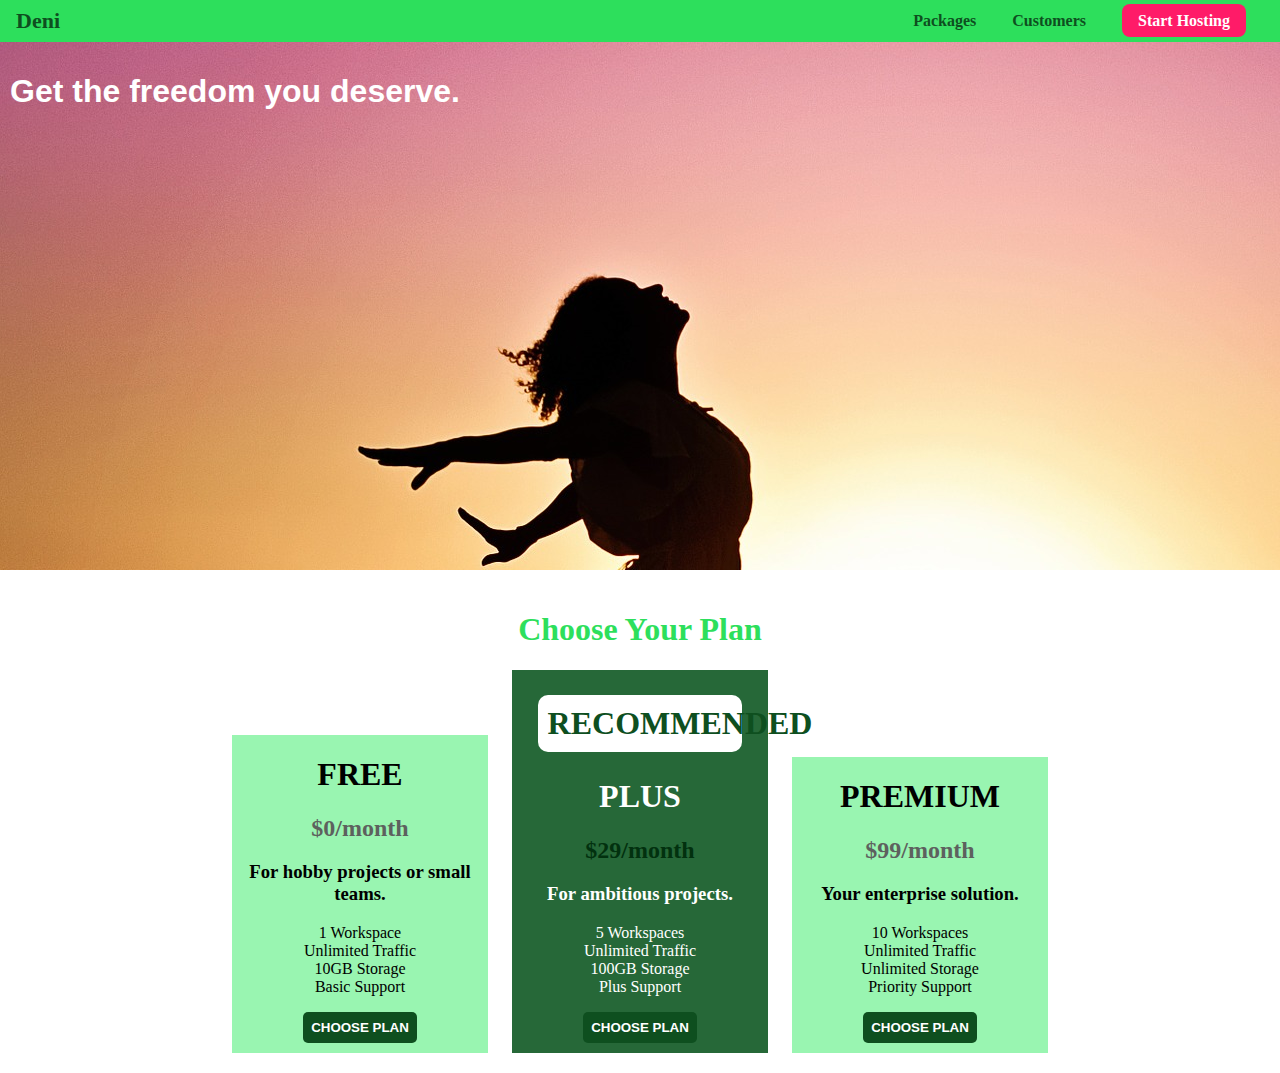
==== index.html @ abee6da7 "Plans style - Deni way" ====
<!DOCTYPE html>
<html lang="en">

<head>
    <meta charset="UTF-8">
    <meta name="viewport" content="width=device-width, initial-scale=1.0">
    <title>Deni</title>
    <link rel="shortcut icon" href="favicon.png">
    <link rel="stylesheet" href="main.css">
</head>

<body>
    <header class="main-header">
        <div>
            <a class="main-header__brand" href="#">Deni</a>
        </div>
        <nav class="main-nav">
            <ul class="main-nav__items">
                <li class="main-nav__item"><a href="#">Packages</a></li>
                <li class="main-nav__item"><a href="#">Customers</a></li>
                <li class="main-nav__item main-nav__item--cta"><a href="#">Start Hosting</a></li>
            </ul>
        </nav>
    </header>
    <main>
        <section id="product-overview">
            <h1>Get the freedom you deserve.</h1>
        </section>
        <section id="plans">
            <h1 class="section-title">Choose Your Plan</h1>
            <div>
                <article>
                    <h1>FREE</h1>
                    <h2>$0/month</h2>
                    <h3>For hobby projects or small teams.</h3>
                    <ul>
                        <li>1 Workspace</li>
                        <li>Unlimited Traffic</li>
                        <li>10GB Storage</li>
                        <li>Basic Support</li>
                    </ul>
                    <div>
                        <button>CHOOSE PLAN</button>
                    </div>
                </article>
                <article class="recommended">
                    <h1>RECOMMENDED</h1>
                    <h1>PLUS</h1>
                    <h2>$29/month</h2>
                    <h3>For ambitious projects.</h3>
                    <ul>
                        <li>5 Workspaces</li>
                        <li>Unlimited Traffic</li>
                        <li>100GB Storage</li>
                        <li>Plus Support</li>
                    </ul>
                    <div>
                        <button>CHOOSE PLAN</button>
                    </div>
                </article>
                <article>
                    <h1>PREMIUM</h1>
                    <h2>$99/month</h2>
                    <h3>Your enterprise solution.</h3>
                    <ul>
                        <li>10 Workspaces</li>
                        <li>Unlimited Traffic</li>
                        <li>Unlimited Storage</li>
                        <li>Priority Support</li>
                    </ul>
                    <div>
                        <button>CHOOSE PLAN</button>
                    </div>
                </article>
            </div>
        </section>
</body>
</html>
---- main.css ----
* {
    box-sizing: border-box;
}

body {
    margin: 0;
}

#product-overview {
    background: url("freedom.jpg");
    width: 100%;
    height: 528px;
    padding: 10px;   
}

.section-title {
    color: #2ddf5c;
    text-align: center;
}

#product-overview h1 {
    color: white;
    font-family: 'Anton', sans-serif;
}

/* header */

.main-header {
    width: 100%;
    background-color: #2ddf5c;
    padding: 8px 16px;
}

.main-header > div {
    display: inline-block;
    vertical-align: middle;
}
 
.main-header__brand {
    text-decoration: none;
    color: #0e4f1f;
    font-weight: bold;
    font-size: 22px;
}

.main-nav {
    display: inline-block;
    width: calc(100% - 50px);
    text-align: right;
    vertical-align: middle;
}

.main-nav__items {
    margin: 0;
    padding: 0;
    list-style: none;
}


.main-nav__item {
    display: inline-block;
    margin: 0 16px;
}

.main-nav__item > a {
    text-decoration: none;
    color: #0e4f1f;
    font-weight: bold;
    padding: 3px 0;
}

.main-nav__item > a:hover {
    color: white;
    border-bottom: 5px solid white;
}

.main-nav__item--cta > a {
    color: white;
    background: #ff1b68;
    padding: 8px 16px;
    border-radius: 8px;
}

.main-nav__item--cta > a:active, .main-nav__item--cta > a:hover {
    color: #ff1b68;
    background: white;
    border: none;
}

/* plans */

#plans {
    padding: 20px 0;
}
#plans > div {
    text-align: center;
}

#plans article {
    width: 20%;
    display: inline-block;
    margin: 0 10px;
    background-color: #99f5b1;
    text-align: center;
    color: black;
}

#plans ul {
    padding: 0;
}

#plans li {
    list-style: none;
}

#plans h2 {
    color: #5d615e;
}

#plans button {
    margin-bottom: 10px;
    border-radius: 5px;
    border: none;
    font-weight: bold;
    padding: 8px;
    color: white;
    background-color: #0e4f1f;
}

#plans .recommended {
    background: #266838;
    color: white;
}

#plans .recommended h2 { 
    color: #02310f;
}

.recommended h1 {
    color: white;
}

.recommended h1:first-child {
    background: white;
    width: 80%;
    margin: 10%;
    padding: 10px;
    border-radius: 10px;
    color: #0e4f1f;
}
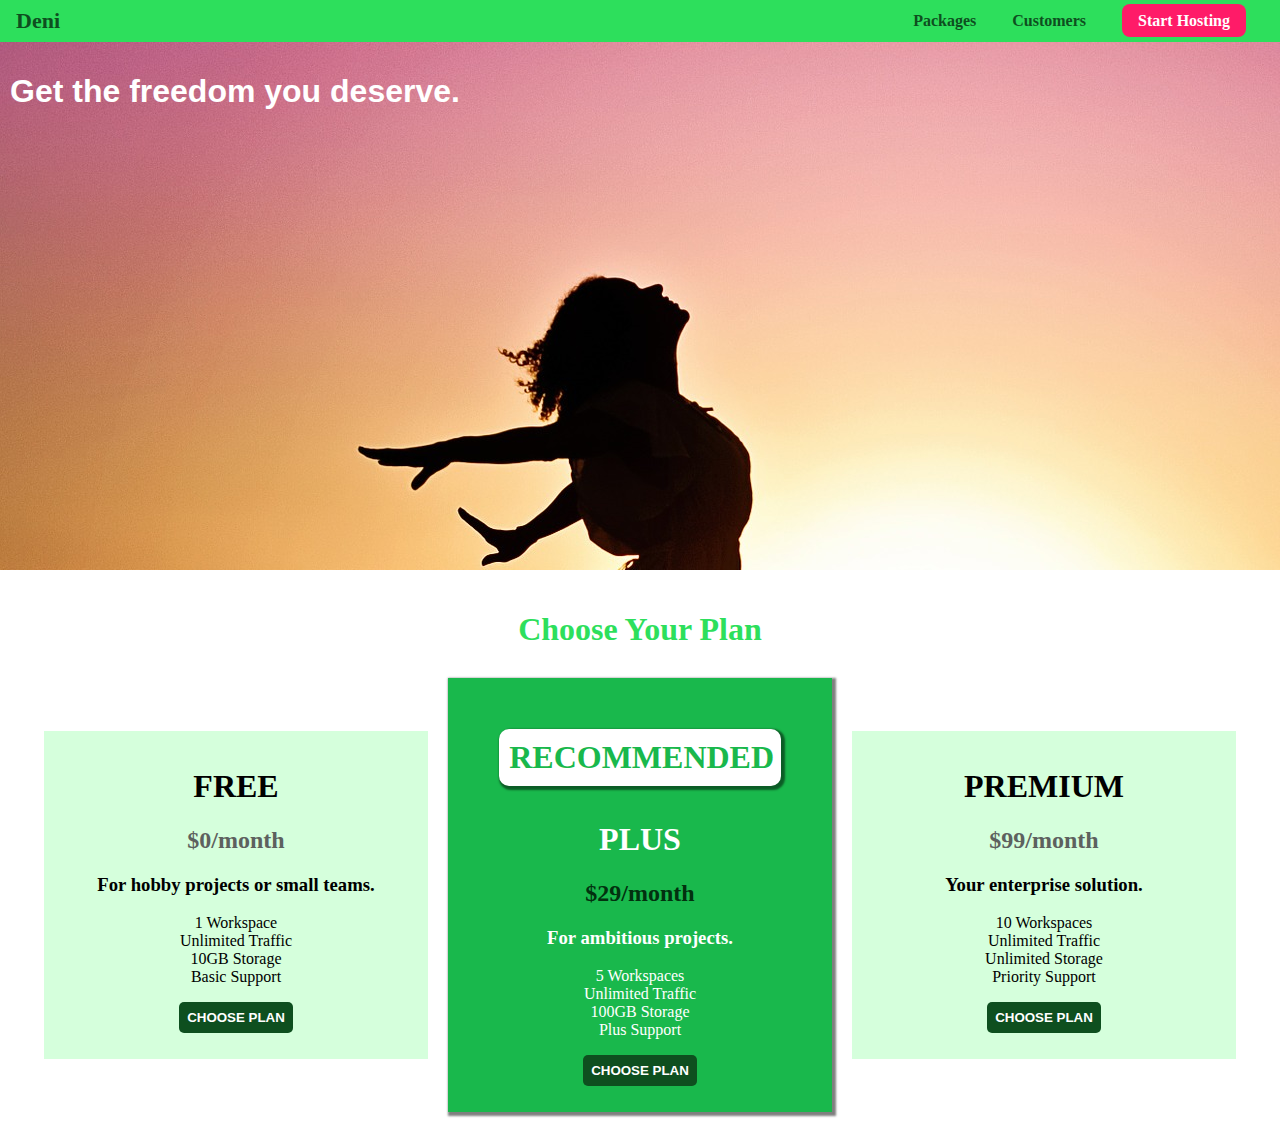
==== commit e9826108: "Modified plans further" ====
--- a/index.html
+++ b/index.html
@@ -29,7 +29,7 @@
         <section id="plans">
             <h1 class="section-title">Choose Your Plan</h1>
             <div>
-                <article>
+                <article class="plan">
                     <h1>FREE</h1>
                     <h2>$0/month</h2>
                     <h3>For hobby projects or small teams.</h3>
@@ -43,8 +43,8 @@
                         <button>CHOOSE PLAN</button>
                     </div>
                 </article>
-                <article class="recommended">
-                    <h1>RECOMMENDED</h1>
+                <article class="plan plan--highlighted">
+                    <h1 class="plan__annotated">RECOMMENDED</h1>
                     <h1>PLUS</h1>
                     <h2>$29/month</h2>
                     <h3>For ambitious projects.</h3>
@@ -58,7 +58,7 @@
                         <button>CHOOSE PLAN</button>
                     </div>
                 </article>
-                <article>
+                <article class="plan">
                     <h1>PREMIUM</h1>
                     <h2>$99/month</h2>
                     <h3>Your enterprise solution.</h3>
--- a/main.css
+++ b/main.css
@@ -11,11 +11,6 @@
     width: 100%;
     height: 528px;
     padding: 10px;   
-}
-
-.section-title {
-    color: #2ddf5c;
-    text-align: center;
 }
 
 #product-overview h1 {
@@ -89,6 +84,11 @@
 
 /* plans */
 
+.section-title {
+    color: #2ddf5c;
+    text-align: center;
+}
+
 #plans {
     padding: 20px 0;
 }
@@ -96,28 +96,30 @@
     text-align: center;
 }
 
-#plans article {
-    width: 20%;
+.plan {
+    width: 30%;
     display: inline-block;
-    margin: 0 10px;
-    background-color: #99f5b1;
+    margin: 8px;
+    padding: 16px;
+    background-color: #d5ffdc;
     text-align: center;
     color: black;
+    vertical-align: middle;
 }
 
-#plans ul {
+.plan ul {
     padding: 0;
 }
 
-#plans li {
+.plan li {
     list-style: none;
 }
 
-#plans h2 {
+.plan h2 {
     color: #5d615e;
 }
 
-#plans button {
+.plan button {
     margin-bottom: 10px;
     border-radius: 5px;
     border: none;
@@ -125,27 +127,36 @@
     padding: 8px;
     color: white;
     background-color: #0e4f1f;
+    font-weight: bold;
+    cursor: pointer;
 }
 
-#plans .recommended {
-    background: #266838;
+.plan button:hover, .plan button:active {
+    color: #0e4f1f;
+    background-color: white;
+}
+
+.plan--highlighted {
+    background: #19b84c;
+    color: white;
+    box-shadow: 2px 2px 2px 2px rgb(0, 0, 0, 0.5);
+}
+
+.plan--highlighted h2 { 
+    color: #02310f;
+}
+
+.plan--highlighted h1 {
     color: white;
 }
 
-#plans .recommended h2 { 
-    color: #02310f;
-}
-
-.recommended h1 {
-    color: white;
-}
-
-.recommended h1:first-child {
+h1.plan__annotated {
     background: white;
     width: 80%;
     margin: 10%;
     padding: 10px;
     border-radius: 10px;
-    color: #0e4f1f;
+    color: #19b84c;
+    box-shadow: 2px 2px 2px 2px rgb(0, 0, 0, 0.5);
 }
 
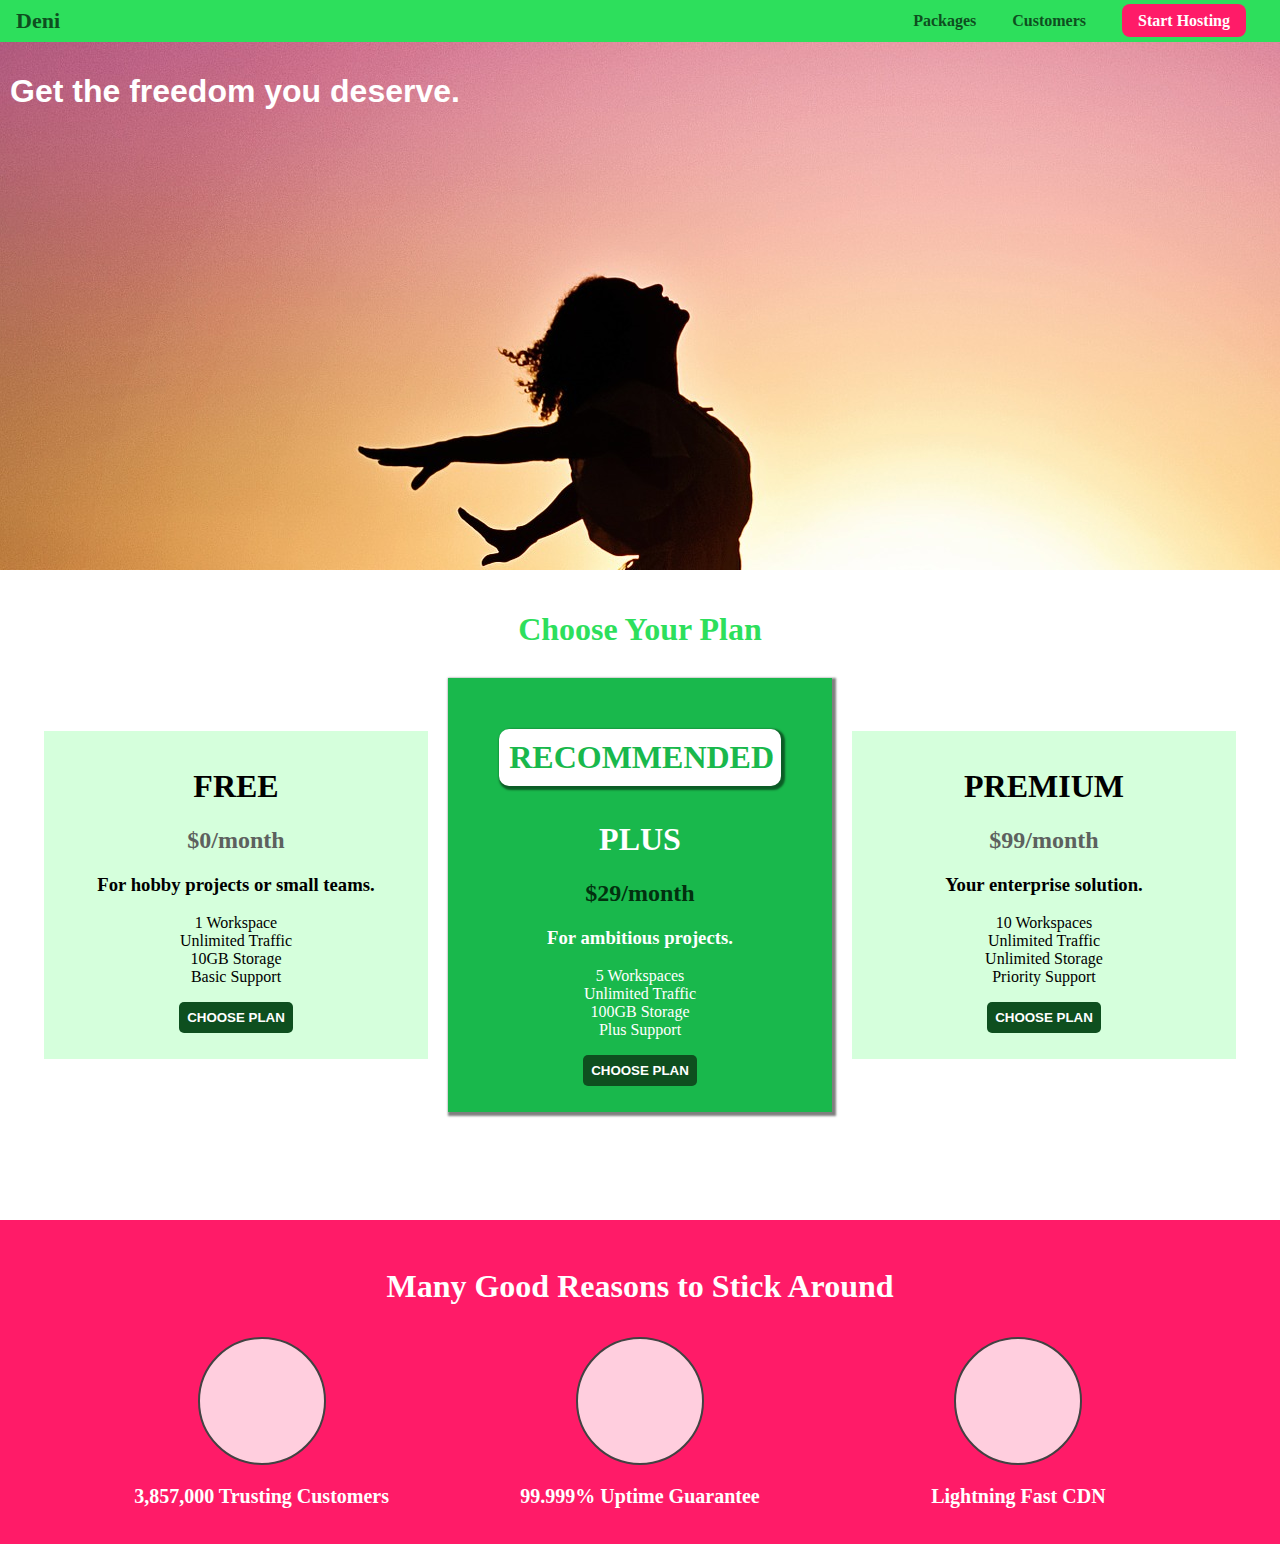
==== commit 64fa4a88: "Added key features" ====
--- a/index.html
+++ b/index.html
@@ -74,5 +74,29 @@
                 </article>
             </div>
         </section>
+        <section id="key-features">
+            <h1 class="section-title">Many Good Reasons to Stick Around</h1>
+            <ul class="key-features__list">
+                <li>
+                    <div class="key-features__image">
+
+                    </div>
+                    <p class="key-features__description">3,857,000 Trusting Customers</p>
+                </li>
+                <li>
+                    <div class="key-features__image">
+
+                    </div>
+                    <p class="key-features__description">99.999% Uptime Guarantee</p>
+                </li>
+                <li>
+                    <div class="key-features__image">
+
+                    </div>
+                    <p class="key-features__description">Lightning Fast CDN</p>
+                </li>
+            </ul>
+        </section>
+    </main>
 </body>
 </html>--- a/main.css
+++ b/main.css
@@ -160,3 +160,45 @@
     box-shadow: 2px 2px 2px 2px rgb(0, 0, 0, 0.5);
 }
 
+
+/* key features */
+
+#key-features {
+    background: #ff1b68;
+    margin-top: 80px;
+    padding: 16px;
+    vertical-align: top;
+}
+
+#key-features .section-title {
+    color: white;
+    margin: 32px;
+}
+
+.key-features__list {
+    list-style: none;
+    margin: 0;
+    padding: 0;
+    text-align: center;
+}
+
+.key-features__list li {
+    width: 30%;
+    display: inline-block;
+}
+
+.key-features__description {
+    color: white;
+    font-weight: bold;
+    text-align: center;
+    font-size: 20px;
+}
+
+.key-features__image {
+    width: 128px;
+    height: 128px;
+    background-color: #ffcede;
+    border: 2px solid #424242;
+    border-radius: 50%;
+    margin: auto;
+}
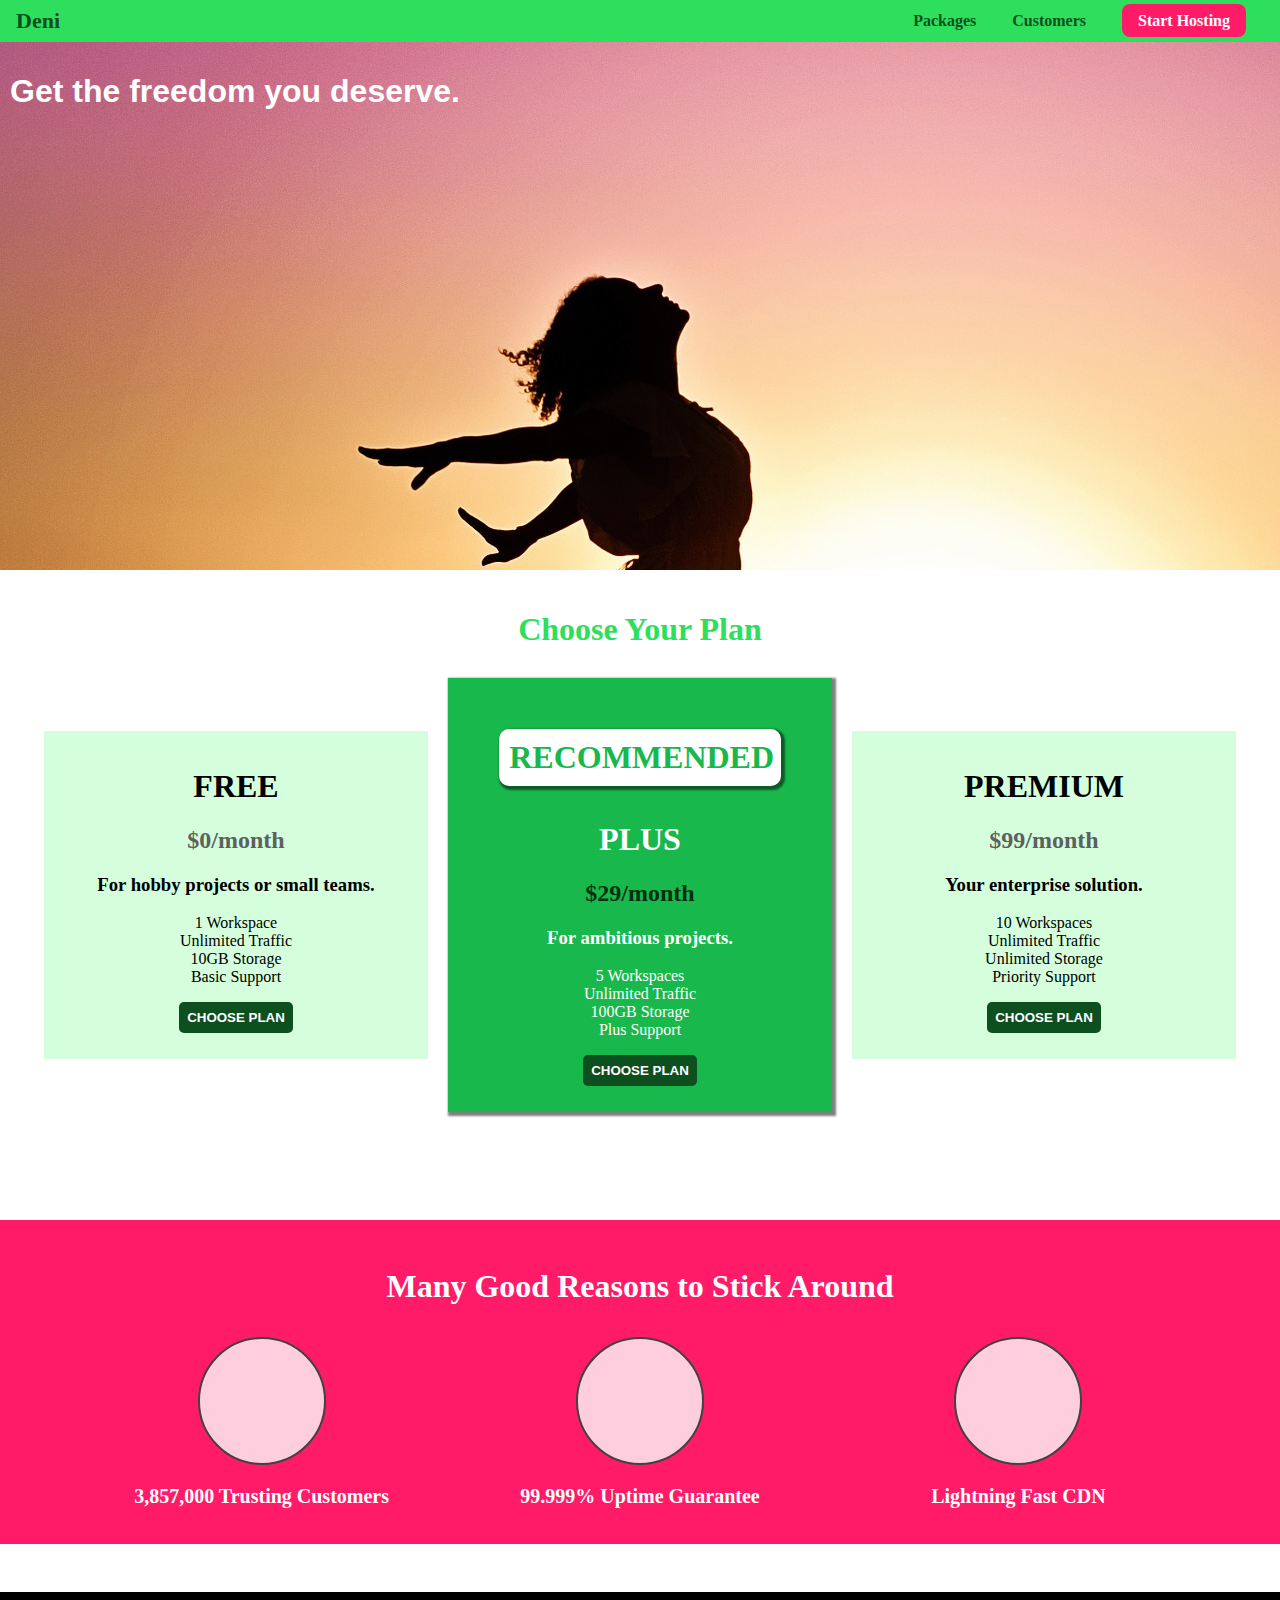
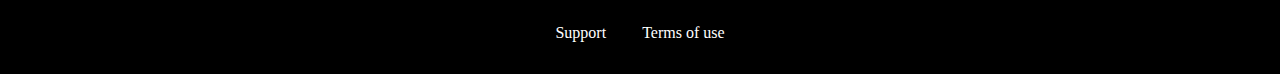
==== commit 40d0395a: "Added footer" ====
--- a/index.html
+++ b/index.html
@@ -98,5 +98,17 @@
             </ul>
         </section>
     </main>
+    <footer class="main-footer">
+        <nav>
+            <ul class="main-footer__items">
+                <li>
+                    <a href="#">Support</a>
+                </li>
+                <li>
+                    <a href="#">Terms of use</a>
+                </li>
+            </ul>
+        </nav>
+    </footer>
 </body>
 </html>--- a/main.css
+++ b/main.css
@@ -202,3 +202,32 @@
     border-radius: 50%;
     margin: auto;
 }
+
+
+/* footer */
+.main-footer {
+    background: black;
+    padding: 32px;
+    margin-top: 48px;
+}
+
+.main-footer__items {
+    padding: 0;
+    margin: 0;
+    list-style: none;
+    text-align: center;
+}
+
+.main-footer__items li {
+    display: inline-block;
+    margin: 0 16px;
+}
+
+.main-footer__items a {
+    text-decoration: none;
+    color: white;
+}
+
+.main-footer__items a:hover, .main-footer__items a:active {
+    color: #ccc;
+}
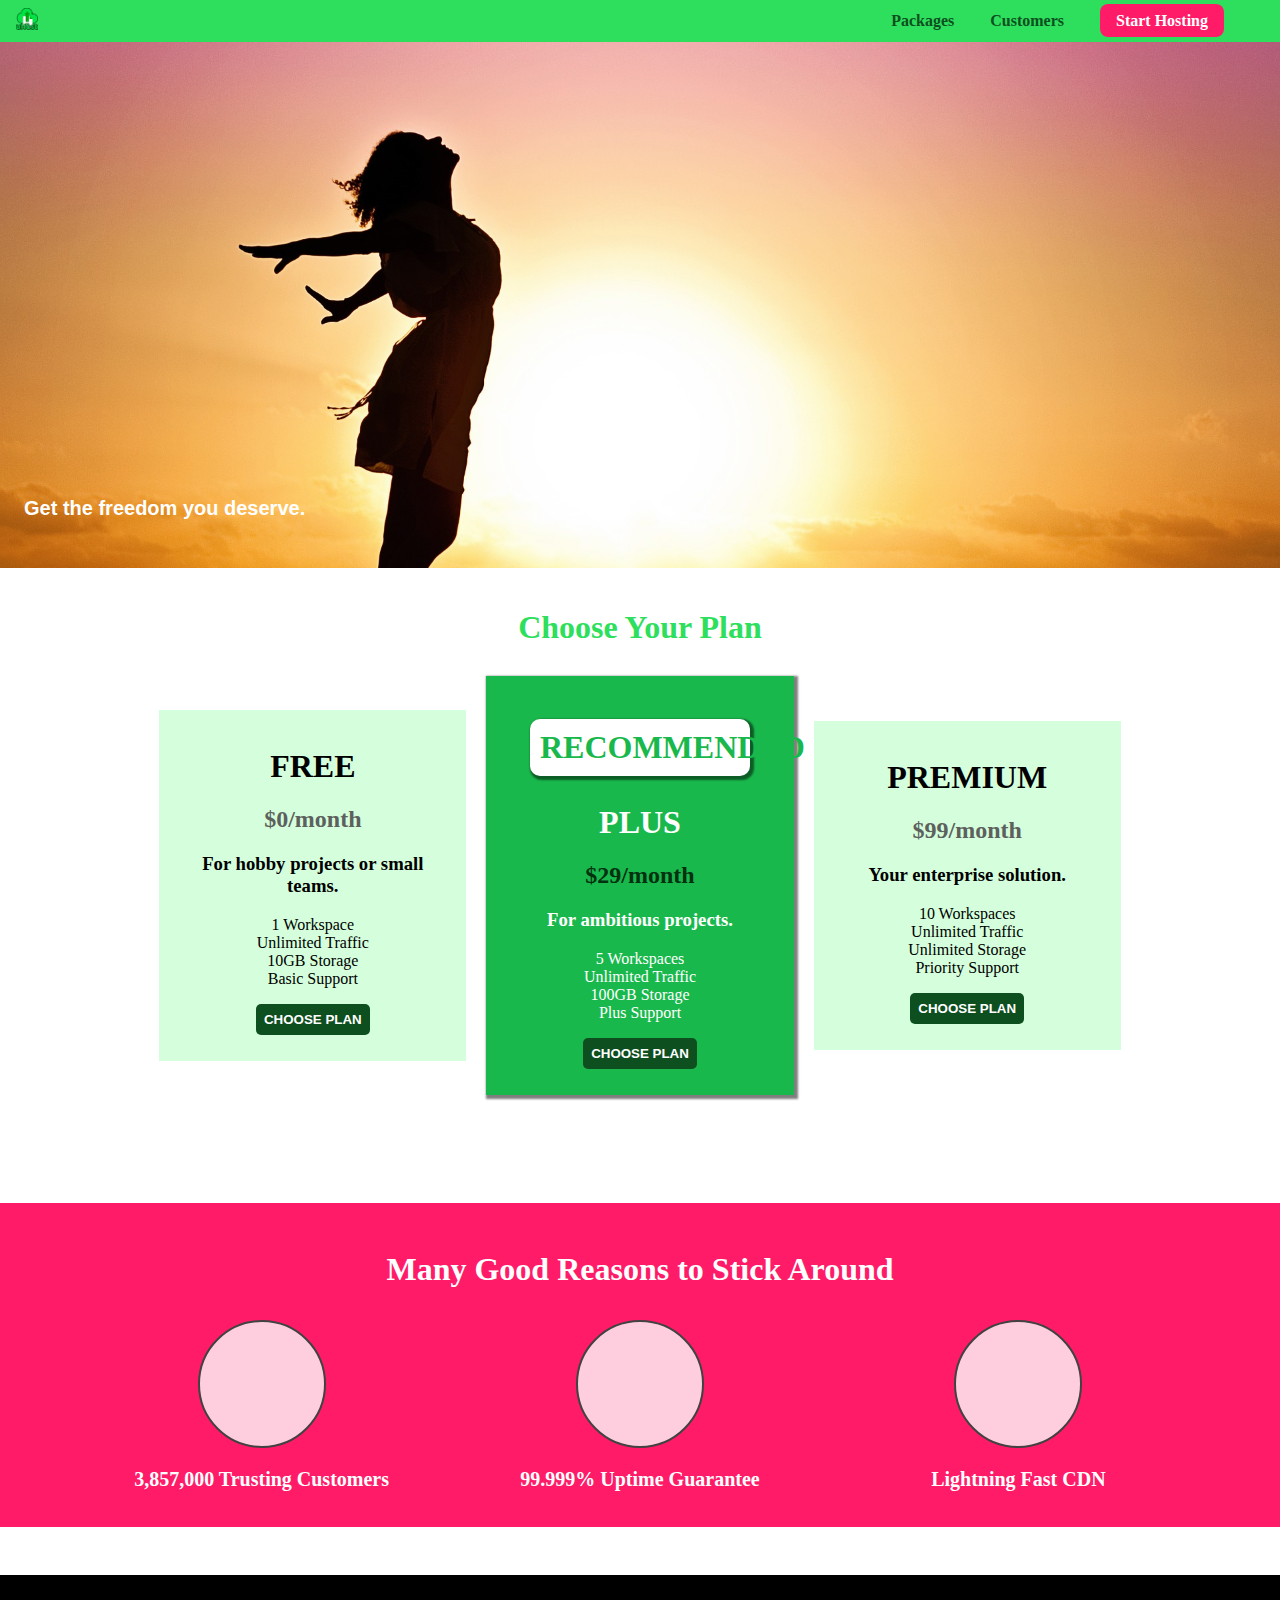
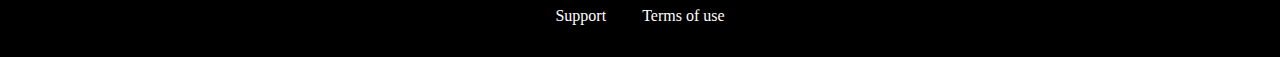
==== commit cc0c7a10: "Added image for the brand" ====
--- a/index.html
+++ b/index.html
@@ -6,17 +6,20 @@
     <meta name="viewport" content="width=device-width, initial-scale=1.0">
     <title>Deni</title>
     <link rel="shortcut icon" href="favicon.png">
+    <link rel="stylesheet" href="shared.css">
     <link rel="stylesheet" href="main.css">
 </head>
 
 <body>
     <header class="main-header">
         <div>
-            <a class="main-header__brand" href="#">Deni</a>
+            <a class="main-header__brand" href="./index.html">
+                <img src="images/uhost-icon.png" alt="Deni">
+            </a>
         </div>
         <nav class="main-nav">
             <ul class="main-nav__items">
-                <li class="main-nav__item"><a href="#">Packages</a></li>
+                <li class="main-nav__item"><a href="packages/index.html">Packages</a></li>
                 <li class="main-nav__item"><a href="#">Customers</a></li>
                 <li class="main-nav__item main-nav__item--cta"><a href="#">Start Hosting</a></li>
             </ul>
@@ -40,7 +43,7 @@
                         <li>Basic Support</li>
                     </ul>
                     <div>
-                        <button>CHOOSE PLAN</button>
+                        <button class="button">CHOOSE PLAN</button>
                     </div>
                 </article>
                 <article class="plan plan--highlighted">
@@ -55,7 +58,7 @@
                         <li>Plus Support</li>
                     </ul>
                     <div>
-                        <button>CHOOSE PLAN</button>
+                        <button class="button">CHOOSE PLAN</button>
                     </div>
                 </article>
                 <article class="plan">
@@ -69,7 +72,7 @@
                         <li>Priority Support</li>
                     </ul>
                     <div>
-                        <button>CHOOSE PLAN</button>
+                        <button class="button">CHOOSE PLAN</button>
                     </div>
                 </article>
             </div>
--- a/shared.css
+++ b/shared.css
@@ -0,0 +1,130 @@
+* {
+    box-sizing: border-box;
+}
+
+body {
+    margin: 0;
+}
+
+/* header */
+
+.main-header {
+    position: fixed;
+    top: 0;
+    left: 0;
+    z-index: 1;
+    width: 100%;
+    background-color: #2ddf5c;
+    padding: 8px 16px;
+}
+
+.main-header > div {
+    display: inline-block;
+    vertical-align: middle;
+}
+ 
+.main-header__brand {
+    text-decoration: none;
+    color: #0e4f1f;
+    font-weight: bold;
+    font-size: 22px;
+    height: 22px;
+    width: 22px;
+    display: inline-block;
+}
+
+.main-header__brand img {
+    width: 100%;
+    height: 100%;
+}
+
+.main-nav {
+    display: inline-block;
+    width: calc(100% - 50px);
+    text-align: right;
+    vertical-align: middle;
+}
+
+.main-nav__items {
+    margin: 0;
+    padding: 0;
+    list-style: none;
+}
+
+
+.main-nav__item {
+    display: inline-block;
+    margin: 0 16px;
+}
+
+.main-nav__item > a {
+    text-decoration: none;
+    color: #0e4f1f;
+    font-weight: bold;
+    padding: 3px 0;
+}
+
+.main-nav__item > a:hover {
+    color: white;
+    border-bottom: 5px solid white;
+}
+
+.main-nav__item--cta > a {
+    color: white;
+    background: #ff1b68;
+    padding: 8px 16px;
+    border-radius: 8px;
+}
+
+.main-nav__item--cta > a:active, .main-nav__item--cta > a:hover {
+    color: #ff1b68;
+    background: white;
+    border: none;
+}
+
+/* footer */
+.main-footer {
+    background: black;
+    padding: 32px;
+    margin-top: 48px;
+}
+
+.main-footer__items {
+    padding: 0;
+    margin: 0;
+    list-style: none;
+    text-align: center;
+}
+
+.main-footer__items li {
+    display: inline-block;
+    margin: 0 16px;
+}
+
+.main-footer__items a {
+    text-decoration: none;
+    color: white;
+}
+
+.main-footer__items a:hover, .main-footer__items a:active {
+    color: #ccc;
+}
+
+/* button */
+.button {
+    margin-bottom: 10px;
+    border-radius: 5px;
+    border: none;
+    font-weight: bold;
+    padding: 8px;
+    color: white;
+    background-color: #0e4f1f;
+    font-weight: bold;
+    cursor: pointer;
+}
+
+.button:hover, .button:active {
+    color: #0e4f1f;
+    background-color: white;
+}
+
--- a/main.css
+++ b/main.css
@@ -1,85 +1,21 @@
-* {
-    box-sizing: border-box;
-}
-
-body {
-    margin: 0;
-}
 
 #product-overview {
-    background: url("freedom.jpg");
+    background: url("images/freedom.jpg") top 20% left 10%/cover no-repeat border-box;
     width: 100%;
     height: 528px;
     padding: 10px;   
+    position: relative;
+    margin-top: 40px;
 }
 
 #product-overview h1 {
     color: white;
     font-family: 'Anton', sans-serif;
-}
-
-/* header */
-
-.main-header {
-    width: 100%;
-    background-color: #2ddf5c;
-    padding: 8px 16px;
-}
-
-.main-header > div {
-    display: inline-block;
-    vertical-align: middle;
-}
- 
-.main-header__brand {
-    text-decoration: none;
-    color: #0e4f1f;
-    font-weight: bold;
-    font-size: 22px;
-}
-
-.main-nav {
-    display: inline-block;
-    width: calc(100% - 50px);
-    text-align: right;
-    vertical-align: middle;
-}
-
-.main-nav__items {
-    margin: 0;
-    padding: 0;
-    list-style: none;
-}
-
-
-.main-nav__item {
-    display: inline-block;
-    margin: 0 16px;
-}
-
-.main-nav__item > a {
-    text-decoration: none;
-    color: #0e4f1f;
-    font-weight: bold;
-    padding: 3px 0;
-}
-
-.main-nav__item > a:hover {
-    color: white;
-    border-bottom: 5px solid white;
-}
-
-.main-nav__item--cta > a {
-    color: white;
-    background: #ff1b68;
-    padding: 8px 16px;
-    border-radius: 8px;
-}
-
-.main-nav__item--cta > a:active, .main-nav__item--cta > a:hover {
-    color: #ff1b68;
-    background: white;
-    border: none;
+    font-size: 20px;
+    margin: 16px;
+    position: absolute;
+    bottom: 32px;
+    left: 8px;
 }
 
 /* plans */
@@ -94,6 +30,8 @@
 }
 #plans > div {
     text-align: center;
+    width: 80%;
+    margin: auto;
 }
 
 .plan {
@@ -117,23 +55,6 @@
 
 .plan h2 {
     color: #5d615e;
-}
-
-.plan button {
-    margin-bottom: 10px;
-    border-radius: 5px;
-    border: none;
-    font-weight: bold;
-    padding: 8px;
-    color: white;
-    background-color: #0e4f1f;
-    font-weight: bold;
-    cursor: pointer;
-}
-
-.plan button:hover, .plan button:active {
-    color: #0e4f1f;
-    background-color: white;
 }
 
 .plan--highlighted {
@@ -204,30 +125,3 @@
 }
 
 
-/* footer */
-.main-footer {
-    background: black;
-    padding: 32px;
-    margin-top: 48px;
-}
-
-.main-footer__items {
-    padding: 0;
-    margin: 0;
-    list-style: none;
-    text-align: center;
-}
-
-.main-footer__items li {
-    display: inline-block;
-    margin: 0 16px;
-}
-
-.main-footer__items a {
-    text-decoration: none;
-    color: white;
-}
-
-.main-footer__items a:hover, .main-footer__items a:active {
-    color: #ccc;
-}
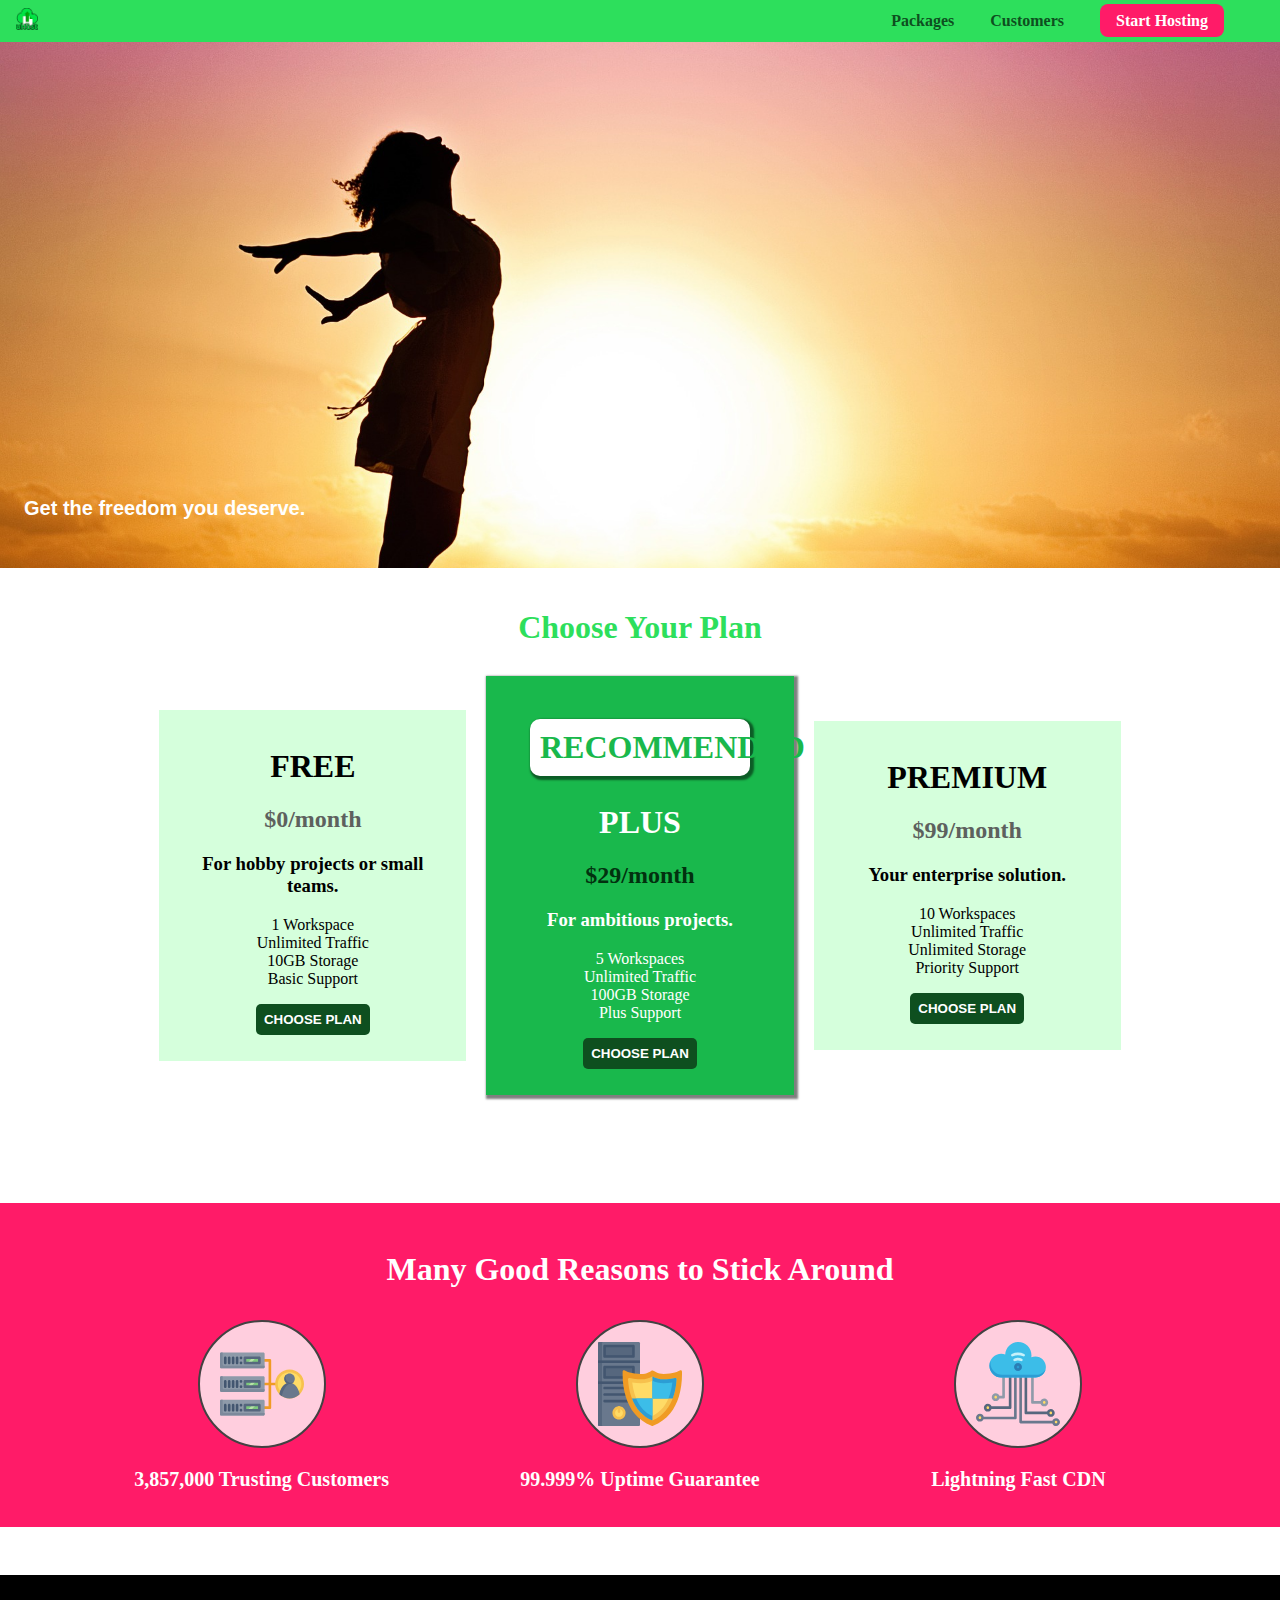
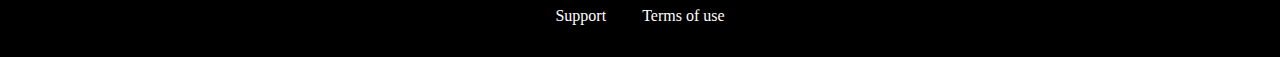
==== commit 0994e785: "Added key features image" ====
--- a/index.html
+++ b/index.html
@@ -20,7 +20,7 @@
         <nav class="main-nav">
             <ul class="main-nav__items">
                 <li class="main-nav__item"><a href="packages/index.html">Packages</a></li>
-                <li class="main-nav__item"><a href="#">Customers</a></li>
+                <li class="main-nav__item"><a href="customers/index.html">Customers</a></li>
                 <li class="main-nav__item main-nav__item--cta"><a href="#">Start Hosting</a></li>
             </ul>
         </nav>
@@ -82,19 +82,183 @@
             <ul class="key-features__list">
                 <li>
                     <div class="key-features__image">
+                        <svg viewBox="0 0 512 512">
+                            <path style="fill:#F09B24;" d="M344,248h-32V112c0-4.418-3.582-8-8-8h-40c-4.418,0-8,3.582-8,8s3.582,8,8,8h32v128h-32  c-4.418,0-8,3.582-8,8s3.582,8,8,8h32v128h-32c-4.418,0-8,3.582-8,8s3.582,8,8,8h40c4.418,0,8-3.582,8-8V264h32c4.418,0,8-3.582,8-8  S348.418,248,344,248z"
+                            />
+                            <path style="fill:#8E9AA9;" d="M264,64H8c-4.418,0-8,3.582-8,8v80c0,4.418,3.582,8,8,8h256c4.418,0,8-3.582,8-8V72  C272,67.582,268.418,64,264,64z"
+                            />
+                            <path style="fill:#7C899B;" d="M24,144c-4.418,0-8-3.582-8-8V64H8c-4.418,0-8,3.582-8,8v80c0,4.418,3.582,8,8,8h256  c4.418,0,8-3.582,8-8v-8H24z"
+                            />
+                            <rect x="152" y="96" style="fill:#B8E3A8;" width="88" height="32" />
+                            <g>
+                                <polygon style="fill:#7EC97D;" points="152,96 152,128 166,128 198,96  " />
+                                <polygon style="fill:#7EC97D;" points="220,96 188,128 240,128 240,96  " />
+                            </g>
+                            <path style="fill:#56677E;" d="M240,136h-88c-4.418,0-8-3.582-8-8V96c0-4.418,3.582-8,8-8h88c4.418,0,8,3.582,8,8v32  C248,132.418,244.418,136,240,136z M160,120h72v-16h-72V120z"
+                            />
+                            <g>
+                                <path style="fill:#435670;" d="M32,136c-4.418,0-8-3.582-8-8V96c0-4.418,3.582-8,8-8s8,3.582,8,8v32C40,132.418,36.418,136,32,136z   "
+                                />
+                                <path style="fill:#435670;" d="M56,136c-4.418,0-8-3.582-8-8V96c0-4.418,3.582-8,8-8s8,3.582,8,8v32C64,132.418,60.418,136,56,136z   "
+                                />
+                                <path style="fill:#435670;" d="M80,136c-4.418,0-8-3.582-8-8V96c0-4.418,3.582-8,8-8s8,3.582,8,8v32C88,132.418,84.418,136,80,136z   "
+                                />
+                                <path style="fill:#435670;" d="M104,136c-4.418,0-8-3.582-8-8V96c0-4.418,3.582-8,8-8s8,3.582,8,8v32   C112,132.418,108.418,136,104,136z"
+                                />
+                                <path style="fill:#435670;" d="M128,105c-4.418,0-8-3.582-8-8v-1c0-4.418,3.582-8,8-8s8,3.582,8,8v1   C136,101.418,132.418,105,128,105z"
+                                />
+                                <path style="fill:#435670;" d="M128,136c-4.418,0-8-3.582-8-8v-1c0-4.418,3.582-8,8-8s8,3.582,8,8v1   C136,132.418,132.418,136,128,136z"
+                                />
+                            </g>
+                            <path style="fill:#8E9AA9;" d="M264,208H8c-4.418,0-8,3.582-8,8v80c0,4.418,3.582,8,8,8h256c4.418,0,8-3.582,8-8v-80  C272,211.582,268.418,208,264,208z"
+                            />
+                            <path style="fill:#7C899B;" d="M24,288c-4.418,0-8-3.582-8-8v-72H8c-4.418,0-8,3.582-8,8v80c0,4.418,3.582,8,8,8h256  c4.418,0,8-3.582,8-8v-8H24z"
+                            />
+                            <rect x="152" y="240" style="fill:#B8E3A8;" width="88" height="32" />
+                            <g>
+                                <polygon style="fill:#7EC97D;" points="152,240 152,272 166,272 198,240  " />
+                                <polygon style="fill:#7EC97D;" points="220,240 188,272 240,272 240,240  " />
+                            </g>
+                            <path style="fill:#56677E;" d="M240,280h-88c-4.418,0-8-3.582-8-8v-32c0-4.418,3.582-8,8-8h88c4.418,0,8,3.582,8,8v32  C248,276.418,244.418,280,240,280z M160,264h72v-16h-72V264z"
+                            />
+                            <g>
+                                <path style="fill:#435670;" d="M32,280c-4.418,0-8-3.582-8-8v-32c0-4.418,3.582-8,8-8s8,3.582,8,8v32C40,276.418,36.418,280,32,280   z"
+                                />
+                                <path style="fill:#435670;" d="M56,280c-4.418,0-8-3.582-8-8v-32c0-4.418,3.582-8,8-8s8,3.582,8,8v32C64,276.418,60.418,280,56,280   z"
+                                />
+                                <path style="fill:#435670;" d="M80,280c-4.418,0-8-3.582-8-8v-32c0-4.418,3.582-8,8-8s8,3.582,8,8v32C88,276.418,84.418,280,80,280   z"
+                                />
+                                <path style="fill:#435670;" d="M104,280c-4.418,0-8-3.582-8-8v-32c0-4.418,3.582-8,8-8s8,3.582,8,8v32   C112,276.418,108.418,280,104,280z"
+                                />
+                                <path style="fill:#435670;" d="M128,249c-4.418,0-8-3.582-8-8v-1c0-4.418,3.582-8,8-8s8,3.582,8,8v1   C136,245.418,132.418,249,128,249z"
+                                />
+                                <path style="fill:#435670;" d="M128,280c-4.418,0-8-3.582-8-8v-1c0-4.418,3.582-8,8-8s8,3.582,8,8v1   C136,276.418,132.418,280,128,280z"
+                                />
+                            </g>
+                            <path style="fill:#8E9AA9;" d="M264,352H8c-4.418,0-8,3.582-8,8v80c0,4.418,3.582,8,8,8h256c4.418,0,8-3.582,8-8v-80  C272,355.582,268.418,352,264,352z"
+                            />
+                            <path style="fill:#7C899B;" d="M24,432c-4.418,0-8-3.582-8-8v-72H8c-4.418,0-8,3.582-8,8v80c0,4.418,3.582,8,8,8h256  c4.418,0,8-3.582,8-8v-8H24z"
+                            />
+                            <rect x="152" y="384" style="fill:#B8E3A8;" width="88" height="32" />
+                            <g>
+                                <polygon style="fill:#7EC97D;" points="152,384 152,416 166,416 198,384  " />
+                                <polygon style="fill:#7EC97D;" points="220,384 188,416 240,416 240,384  " />
+                            </g>
+                            <path style="fill:#56677E;" d="M240,424h-88c-4.418,0-8-3.582-8-8v-32c0-4.418,3.582-8,8-8h88c4.418,0,8,3.582,8,8v32  C248,420.418,244.418,424,240,424z M160,408h72v-16h-72V408z"
+                            />
+                            <g>
+                                <path style="fill:#435670;" d="M32,424c-4.418,0-8-3.582-8-8v-32c0-4.418,3.582-8,8-8s8,3.582,8,8v32C40,420.418,36.418,424,32,424   z"
+                                />
+                                <path style="fill:#435670;" d="M56,424c-4.418,0-8-3.582-8-8v-32c0-4.418,3.582-8,8-8s8,3.582,8,8v32C64,420.418,60.418,424,56,424   z"
+                                />
+                                <path style="fill:#435670;" d="M80,424c-4.418,0-8-3.582-8-8v-32c0-4.418,3.582-8,8-8s8,3.582,8,8v32C88,420.418,84.418,424,80,424   z"
+                                />
+                                <path style="fill:#435670;" d="M104,424c-4.418,0-8-3.582-8-8v-32c0-4.418,3.582-8,8-8s8,3.582,8,8v32   C112,420.418,108.418,424,104,424z"
+                                />
+                                <path style="fill:#435670;" d="M128,393c-4.418,0-8-3.582-8-8v-1c0-4.418,3.582-8,8-8s8,3.582,8,8v1   C136,389.418,132.418,393,128,393z"
+                                />
+                                <path style="fill:#435670;" d="M128,424c-4.418,0-8-3.582-8-8v-1c0-4.418,3.582-8,8-8s8,3.582,8,8v1   C136,420.418,132.418,424,128,424z"
+                                />
+                            </g>
+                            <path style="fill:#F7C14D;" d="M424,168c-48.523,0-88,39.477-88,88s39.477,88,88,88s88-39.477,88-88S472.523,168,424,168z" />
+                            <path style="fill:#FFDB66;" d="M424,184c-39.701,0-72,32.299-72,72s32.299,72,72,72s72-32.299,72-72S463.701,184,424,184z" />
+                            <path style="fill:#69788D;" d="M484.893,314.16C476.393,274.588,451.922,248,424,248s-52.393,26.588-60.893,66.16  c-0.605,2.82,0.354,5.749,2.511,7.664C381.731,336.124,402.465,344,424,344s42.269-7.876,58.381-22.176  C484.539,319.909,485.498,316.98,484.893,314.16z"
+                            />
+                            <path style="fill:#56677E;" d="M434.053,249.171C430.768,248.403,427.411,248,424,248c-27.922,0-52.393,26.588-60.893,66.16  c-0.605,2.82,0.354,5.749,2.511,7.664c3.383,3.002,6.979,5.703,10.734,8.125C384.904,286.243,407.373,255.378,434.053,249.171z"
+                            />
+                            <path style="fill:#69788D;" d="M424,192c-17.645,0-32,14.355-32,32s14.355,32,32,32s32-14.355,32-32S441.645,192,424,192z" />
+                            <path style="fill:#56677E;" d="M432,248c-17.645,0-32-14.355-32-32c0-6.783,2.128-13.076,5.742-18.258  C397.444,203.53,392,213.138,392,224c0,17.645,14.355,32,32,32c10.862,0,20.471-5.444,26.258-13.742  C445.076,245.872,438.783,248,432,248z"
+                            />
 
+                        </svg>
                     </div>
                     <p class="key-features__description">3,857,000 Trusting Customers</p>
                 </li>
                 <li>
                     <div class="key-features__image">
-
+                        <svg viewBox="0 0 512 512">
+                            <path style="fill:#69788D;" d="M248,0H8C3.582,0,0,3.582,0,8v496c0,4.418,3.582,8,8,8h240c4.418,0,8-3.582,8-8V8  C256,3.582,252.418,0,248,0z"
+                            />
+                            <path style="fill:#56677E;" d="M24,504V8c0-4.418,3.582-8,8-8H8C3.582,0,0,3.582,0,8v496c0,4.418,3.582,8,8,8h24  C27.582,512,24,508.418,24,504z"
+                            />
+                            <g>
+                                <rect x="0" y="112" style="fill:#435670;" width="256" height="16" />
+                                <rect x="0" y="240" style="fill:#435670;" width="256" height="16" />
+                            </g>
+                            <path style="fill:#F7C14D;" d="M128,392c-22.056,0-40,17.944-40,40s17.944,40,40,40s40-17.944,40-40S150.056,392,128,392z" />
+                            <path style="fill:#FFDB66;" d="M128,408c-13.233,0-24,10.767-24,24s10.767,24,24,24s24-10.767,24-24S141.233,408,128,408z" />
+                            <path style="fill:#F7C14D;" d="M128,392c-2.739,0-5.414,0.278-8,0.805V424c0,4.418,3.582,8,8,8c4.418,0,8-3.582,8-8v-31.195  C133.414,392.278,130.739,392,128,392z"
+                            />
+                            <g>
+                                <path style="fill:#435670;" d="M216,288H40c-4.418,0-8-3.582-8-8s3.582-8,8-8h176c4.418,0,8,3.582,8,8S220.418,288,216,288z"
+                                />
+                                <path style="fill:#435670;" d="M216,328H40c-4.418,0-8-3.582-8-8s3.582-8,8-8h176c4.418,0,8,3.582,8,8S220.418,328,216,328z"
+                                />
+                                <path style="fill:#435670;" d="M216,368H40c-4.418,0-8-3.582-8-8s3.582-8,8-8h176c4.418,0,8,3.582,8,8S220.418,368,216,368z"
+                                />
+                                <path style="fill:#435670;" d="M216,16H40c-4.418,0-8,3.582-8,8v64c0,4.418,3.582,8,8,8h176c4.418,0,8-3.582,8-8V24   C224,19.582,220.418,16,216,16z"
+                                />
+                            </g>
+                            <rect x="48" y="32" style="fill:#56677E;" width="160" height="48" />
+                            <path style="fill:#435670;" d="M216,144H40c-4.418,0-8,3.582-8,8v64c0,4.418,3.582,8,8,8h176c4.418,0,8-3.582,8-8v-64  C224,147.582,220.418,144,216,144z"
+                            />
+                            <rect x="48" y="160" style="fill:#56677E;" width="160" height="48" />
+                            <path style="fill:#F09B24;" d="M511.747,180.237c-0.194-6.537-8.107-10.107-13.135-5.894c-5.6,4.693-42.904,21.282-98.514,21.282  c-33.45,0-64.625-20.999-64.929-21.206c-2.9-1.991-6.764-1.85-9.512,0.346c-2.677,2.135-27.201,20.86-63.793,20.86  c-55.607,0-92.914-16.589-98.515-21.282c-5.028-4.211-12.941-0.645-13.135,5.894c-1.634,54.834,4.655,105.941,18.693,151.903  c12.096,39.604,29.759,74.047,52.497,102.373c27.538,34.304,62.743,59.882,104.66,76.045c3.069,1.918,6.757,1.921,9.83,0  c41.917-16.163,77.122-41.741,104.66-76.045c22.738-28.326,40.401-62.77,52.497-102.373  C507.092,286.179,513.381,235.071,511.747,180.237z"
+                            />
+                            <path style="fill:#F7C14D;" d="M476.21,221.226c-1.953-1.631-4.568-2.235-7.036-1.628c-21.686,5.327-44.926,8.028-69.075,8.028  c-25.926,0-49.633-8.975-64.955-16.504c-2.307-1.134-5.016-1.091-7.284,0.116c-14.059,7.477-36.919,16.388-65.994,16.388  c-24.153,0-47.394-2.701-69.075-8.028c-5.155-1.268-10.221,2.966-9.894,8.261c2.077,33.693,7.668,65.635,16.616,94.935  c22.774,74.565,66.139,126.334,128.888,153.868c2.032,0.891,4.397,0.891,6.43,0c61.777-27.107,104.716-78.876,127.62-153.868  c8.948-29.3,14.539-61.241,16.616-94.935C479.224,225.319,478.163,222.856,476.21,221.226z"
+                            />
+                            <path style="fill:#FFDB66;" d="M331.609,451.727c-52.604-25.289-89.304-70.987-109.144-135.944  c-6.532-21.39-11.162-44.336-13.82-68.447c17.133,2.852,34.952,4.291,53.22,4.291c29.394,0,53.376-7.793,69.978-15.561  c17.44,7.736,41.656,15.561,68.256,15.561c18.267,0,36.085-1.439,53.219-4.291c-2.659,24.112-7.288,47.06-13.82,68.448  C419.545,381.108,383.27,426.805,331.609,451.727z"
+                            />
+                            <g>
+                                <path style="fill:#2C9DD4;" d="M479.066,227.858c0.157-2.539-0.903-5.002-2.856-6.633s-4.568-2.235-7.036-1.628   c-21.686,5.327-44.926,8.028-69.075,8.028c-25.926,0-49.633-8.975-64.955-16.504c-1.057-0.52-2.2-0.78-3.345-0.806l-0.072,133.351   h123.601c2.556-6.746,4.933-13.702,7.123-20.874C471.398,293.493,476.989,261.552,479.066,227.858z"
+                                />
+                                <path style="fill:#2C9DD4;" d="M206.658,343.667c24.153,63.42,65.028,108.108,121.743,132.995c1.031,0.452,2.147,0.673,3.263,0.666   l0.063-133.661H206.658z"
+                                />
+                            </g>
+                            <g>
+                                <path style="fill:#3CBDE8;" d="M439.497,315.783c6.532-21.389,11.161-44.336,13.82-68.448c-17.134,2.852-34.952,4.291-53.219,4.291   c-26.6,0-50.815-7.824-68.256-15.561l-0.116,107.601h97.758C433.179,334.807,436.524,325.518,439.497,315.783z"
+                                />
+                                <path style="fill:#3CBDE8;" d="M232.523,343.667c21.144,50.298,54.363,86.56,99.087,108.06l0.117-108.06H232.523z" />
+                            </g>
+                        </svg>
                     </div>
                     <p class="key-features__description">99.999% Uptime Guarantee</p>
                 </li>
                 <li>
                     <div class="key-features__image">
-
+                        <svg viewBox="0 0 512 512">
+                            <path style="fill:#8E9AA9;" d="M168,200c-4.418,0-8,3.582-8,8v120h-17.376c-3.302-9.311-12.194-16-22.624-16  c-13.234,0-24,10.767-24,24s10.766,24,24,24c10.429,0,19.321-6.689,22.624-16H168c4.418,0,8-3.582,8-8V208  C176,203.582,172.418,200,168,200z"
+                            />
+                            <path style="fill:#FFDB66;" d="M120,328c-4.411,0-8,3.589-8,8s3.589,8,8,8s8-3.589,8-8S124.411,328,120,328z" />
+                            <path style="fill:#56677E;" d="M208,200c-4.418,0-8,3.582-8,8v184H94.624C91.322,382.689,82.43,376,72,376  c-13.234,0-24,10.767-24,24s10.766,24,24,24c10.429,0,19.321-6.689,22.624-16H208c4.418,0,8-3.582,8-8V208  C216,203.582,212.418,200,208,200z"
+                            />
+                            <path style="fill:#FFDB66;" d="M72,392c-4.411,0-8,3.589-8,8s3.589,8,8,8s8-3.589,8-8S76.411,392,72,392z" />
+                            <path style="fill:#69788D;" d="M240,208c-4.418,0-8,3.582-8,8v239H47.24c-2.671-10.34-12.078-18-23.24-18c-13.234,0-24,10.767-24,24  s10.766,24,24,24c9.666,0,18.009-5.747,21.809-14H240c4.418,0,8-3.582,8-8V216C248,211.582,244.418,208,240,208z"
+                            />
+                            <path style="fill:#FFDB66;" d="M24,453c-4.411,0-8,3.589-8,8s3.589,8,8,8s8-3.589,8-8S28.411,453,24,453z" />
+                            <path style="fill:#69788D;" d="M488,464c-10.429,0-19.321,6.689-22.624,16H280V208c0-4.418-3.582-8-8-8s-8,3.582-8,8v280  c0,4.418,3.582,8,8,8h193.376c3.302,9.311,12.194,16,22.624,16c13.234,0,24-10.767,24-24S501.234,464,488,464z"
+                            />
+                            <path style="fill:#FFDB66;" d="M488,480c-4.411,0-8,3.589-8,8s3.589,8,8,8s8-3.589,8-8S492.411,480,488,480z" />
+                            <path style="fill:#56677E;" d="M456,408c-10.429,0-19.321,6.689-22.624,16H312V208c0-4.418-3.582-8-8-8s-8,3.582-8,8v224  c0,4.418,3.582,8,8,8h129.376c3.302,9.311,12.194,16,22.624,16c13.234,0,24-10.767,24-24S469.234,408,456,408z"
+                            />
+                            <path style="fill:#FFDB66;" d="M456,424c-4.411,0-8,3.589-8,8s3.589,8,8,8s8-3.589,8-8S460.411,424,456,424z" />
+                            <path style="fill:#8E9AA9;" d="M416,344c-10.429,0-19.321,6.689-22.624,16H352V208c0-4.418-3.582-8-8-8s-8,3.582-8,8v160  c0,4.418,3.582,8,8,8h49.376c3.302,9.311,12.194,16,22.624,16c13.234,0,24-10.767,24-24S429.234,344,416,344z"
+                            />
+                            <path style="fill:#FFDB66;" d="M416,360c-4.411,0-8,3.589-8,8s3.589,8,8,8s8-3.589,8-8S420.411,360,416,360z" />
+                            <path style="fill:#3CBDE8;" d="M362,88c-8.741,0-17.231,1.751-25.06,5.085C337.646,88.797,338,84.43,338,80  c0-44.112-35.888-80-80-80c-42.823,0-77.895,33.816-79.909,76.149C170.393,73.415,162.244,72,154,72c-39.701,0-72,32.299-72,72  s32.299,72,72,72h208c35.29,0,64-28.71,64-64S397.29,88,362,88z"
+                            />
+                            <path style="fill:#2C9DD4;" d="M368,200H160c-39.701,0-72-32.299-72-72c0-5.863,0.721-11.559,2.05-17.019  C84.918,120.88,82,132.102,82,144c0,39.701,32.299,72,72,72h208c30.389,0,55.88-21.296,62.379-49.743  C413.565,186.327,392.352,200,368,200z"
+                            />
+                            <path style="fill:#2A7DB5;" d="M256,128c-13.234,0-24,10.767-24,24s10.766,24,24,24c13.233,0,24-10.767,24-24S269.233,128,256,128z"
+                            />
+                            <path style="fill:#2C9DD4;" d="M256,144c-4.411,0-8,3.589-8,8s3.589,8,8,8c4.411,0,8-3.589,8-8S260.411,144,256,144z" />
+                            <g>
+                                <path style="fill:#C5F1FA;" d="M221.755,87.695c-2.994,0-5.864-1.688-7.233-4.572c-1.894-3.991-0.194-8.763,3.798-10.657   C230.157,66.849,242.834,64,256,64c13.166,0,25.844,2.849,37.68,8.466c3.992,1.895,5.692,6.666,3.798,10.657   s-6.666,5.692-10.657,3.798C277.144,82.328,266.774,80,256,80c-10.774,0-21.144,2.328-30.821,6.921   C224.072,87.446,222.904,87.695,221.755,87.695z"
+                                />
+                                <path style="fill:#C5F1FA;" d="M276.545,116.618c-1.148,0-2.316-0.249-3.424-0.774C267.745,113.293,261.985,112,256,112   c-5.985,0-11.745,1.293-17.121,3.844c-3.991,1.895-8.763,0.192-10.657-3.798c-1.894-3.992-0.193-8.764,3.798-10.657   C239.557,97.813,247.625,96,256,96c8.376,0,16.444,1.813,23.98,5.389c3.991,1.894,5.692,6.665,3.798,10.657   C282.41,114.93,279.539,116.618,276.545,116.618z"
+                                />
+                            </g>
+                        </svg>
                     </div>
                     <p class="key-features__description">Lightning Fast CDN</p>
                 </li>
--- a/main.css
+++ b/main.css
@@ -122,6 +122,7 @@
     border: 2px solid #424242;
     border-radius: 50%;
     margin: auto;
+    padding: 20px;
 }
 
 
